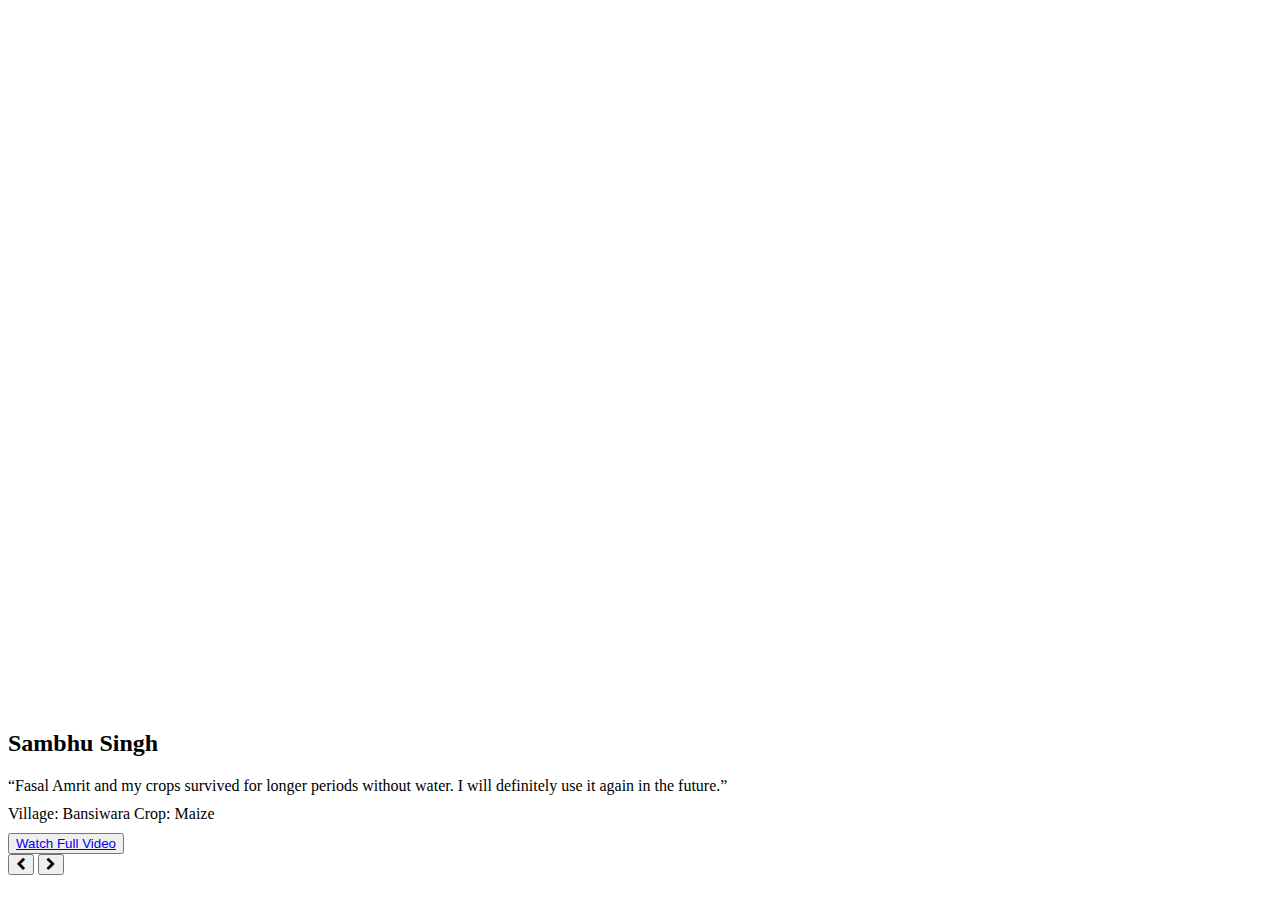
==== index.html @ e3f399a0 "Update and rename test1.html to index.html" ====
<!DOCTYPE html>
<html lang="en">
  <head>
    <meta charset="UTF-8" />
    <meta name="viewport" content="width=device-width, initial-scale=1.0" />
    <title>Carousel Slider</title>
    <link
      rel="stylesheet"
      href="https://cdnjs.cloudflare.com/ajax/libs/font-awesome/4.7.0/css/font-awesome.min.css"
    />
    <link rel="stylesheet" href="style.css" />
  </head>
  <body>
    <div class="carousel">
      <div class="carousel-wrapper">
        <div class="carousel-images">
          <div class="carousel-image" data-index="0">
            <img src="imgs/Sambhu.webp" alt="Sambhu Singh" />
          </div>
          <div class="carousel-image" data-index="1">
            <img src="imgs/Sohan.webp" alt="Sohan Singh" />
          </div>
          <div class="carousel-image" data-index="2">
            <img src="imgs/Jetu.webp" alt="Jetu Bai" />
          </div>
        </div>
      </div>

      <div class="carousel-content">
        <h2>Sohan Singh</h2>
        <p>
          “Fasal Amrit has helped me keep the soil moist and soft and has helped
          maize crops grow for more than 15-20 days without water.”
        </p>
        <p>Village: Bansiwara &nbsp;&nbsp;&nbsp;&nbsp; Crop: Maize</p>
        <button class="carousel-button"></button>
      </div>

      <div class="carousel-controls">
        <button class="prev">
          <i class="fa fa-chevron-left" aria-hidden="true"></i>
        </button>
        <button class="next">
          <i class="fa fa-chevron-right" aria-hidden="true"></i>
        </button>
      </div>
    </div>

    <script src="https://cdnjs.cloudflare.com/ajax/libs/gsap/3.11.0/gsap.min.js"></script>
    <script src="script.js"></script>
  </body>
</html>
---- style.css ----
.testimonial-section-shortcode .carousel {
  display: flex;
  flex-direction: column;
  align-items: center;
  text-align: center;
  margin: 50px auto;
  width: 80%;
  position: relative;
}

.testimonial-section-shortcode .carousel-wrapper {
  overflow: hidden;
  width: 100%;
  background: url(imgs/bg-lines.svg);
  background-position: center center;
  background-repeat: no-repeat;
  background-size: contain;
}

.testimonial-section-shortcode .carousel-images {
  display: flex;
  transition: transform 0.5s ease;
  will-change: transform;
  align-items: center;
  justify-content: center;
  padding: 60px 0;
  
}

.testimonial-section-shortcode .carousel-image {
  width: 150px;
  height: 150px;
  border-radius: 50%;
  overflow: hidden;
  margin: 0 15px;
  border: 4px solid #ffffff;
  display: flex;
  align-items: center;
  justify-content: center;
  cursor: pointer;
  flex-shrink: 0;
  transition: all 0.5s ease;
}

.testimonial-section-shortcode .carousel-image img {
  width: 100%;
  height: auto;
}

.testimonial-section-shortcode .carousel-content {
  background-color: #ffffff;
  padding: 20px;
  border-radius: 20px;
  color: #2C4C29;
  margin-bottom: 20px;
  width: 60%;
  box-shadow: 0 0 10px rgba(0, 0, 0, 0.3);
}

.testimonial-section-shortcode .carousel-content h2 {
  margin-bottom: 15px;
}

.carousel-content p {
  margin: 10px 0;
}

.testimonial-section-shortcode .carousel-button {
  padding: 10px 20px;
  border: 2px solid #2C4C29;
  border-radius: 25px;
  background: none;
  color: #2C4C29;
  cursor: pointer;
  transition: all 0.3s ease;
}

.testimonial-section-shortcode .carousel-button a{
  color: #2C4C29;
  text-decoration: none;
}
.testimonial-section-shortcode .carousel-button:hover a{
  color: #ffffff;
}
.testimonial-section-shortcode .carousel-button:hover {
  background-color: #2C4C29;
  color: #ffffff;
}

.testimonial-section-shortcode .carousel-controls {
  display: flex;
  justify-content: center;
  margin-top: 20px;
}

.testimonial-section-shortcode .carousel-controls button {
  background: none;
  color: #ffffff;
  font-size: 16px;
  cursor: pointer;
  transition: all 0.3s ease;
  margin: 0 10px;
  padding: 12px 16px;
  border: 1px solid #ffffff;
  border-radius: 50%;
}

.testimonial-section-shortcode .carousel-controls button:hover {
  color: #fec601;
  border-color: #fec601;
}

.testimonial-section-shortcode .carousel-image.active {
  transform: scale(1.1);
  border-color: #fec601;
}
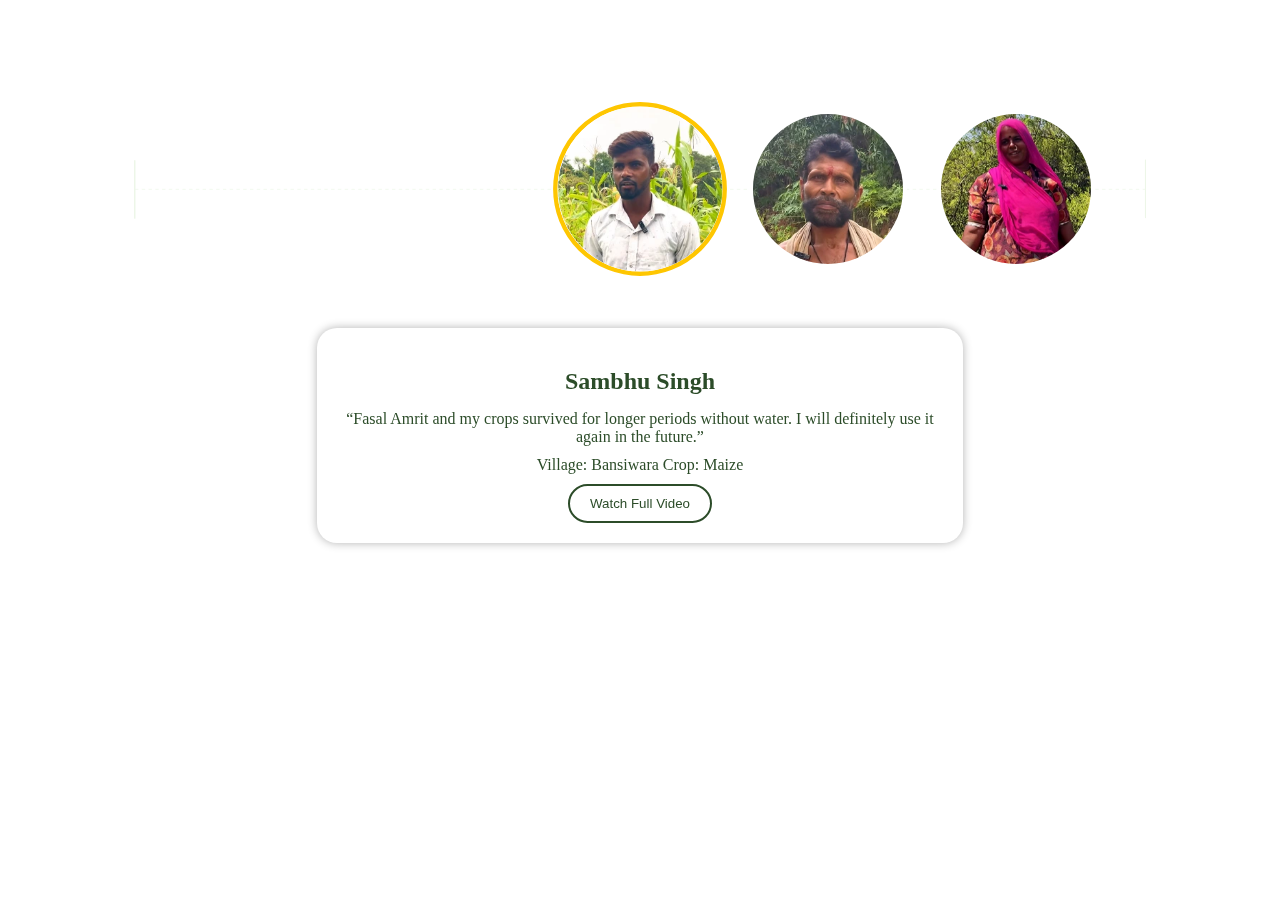
==== commit a6ab3d49: "Update index.html" ====
--- a/index.html
+++ b/index.html
@@ -11,6 +11,7 @@
     <link rel="stylesheet" href="style.css" />
   </head>
   <body>
+    <div class="testimonial-section-shortcode">
     <div class="carousel">
       <div class="carousel-wrapper">
         <div class="carousel-images">
@@ -45,7 +46,7 @@
         </button>
       </div>
     </div>
-
+    </div>
     <script src="https://cdnjs.cloudflare.com/ajax/libs/gsap/3.11.0/gsap.min.js"></script>
     <script src="script.js"></script>
   </body>
